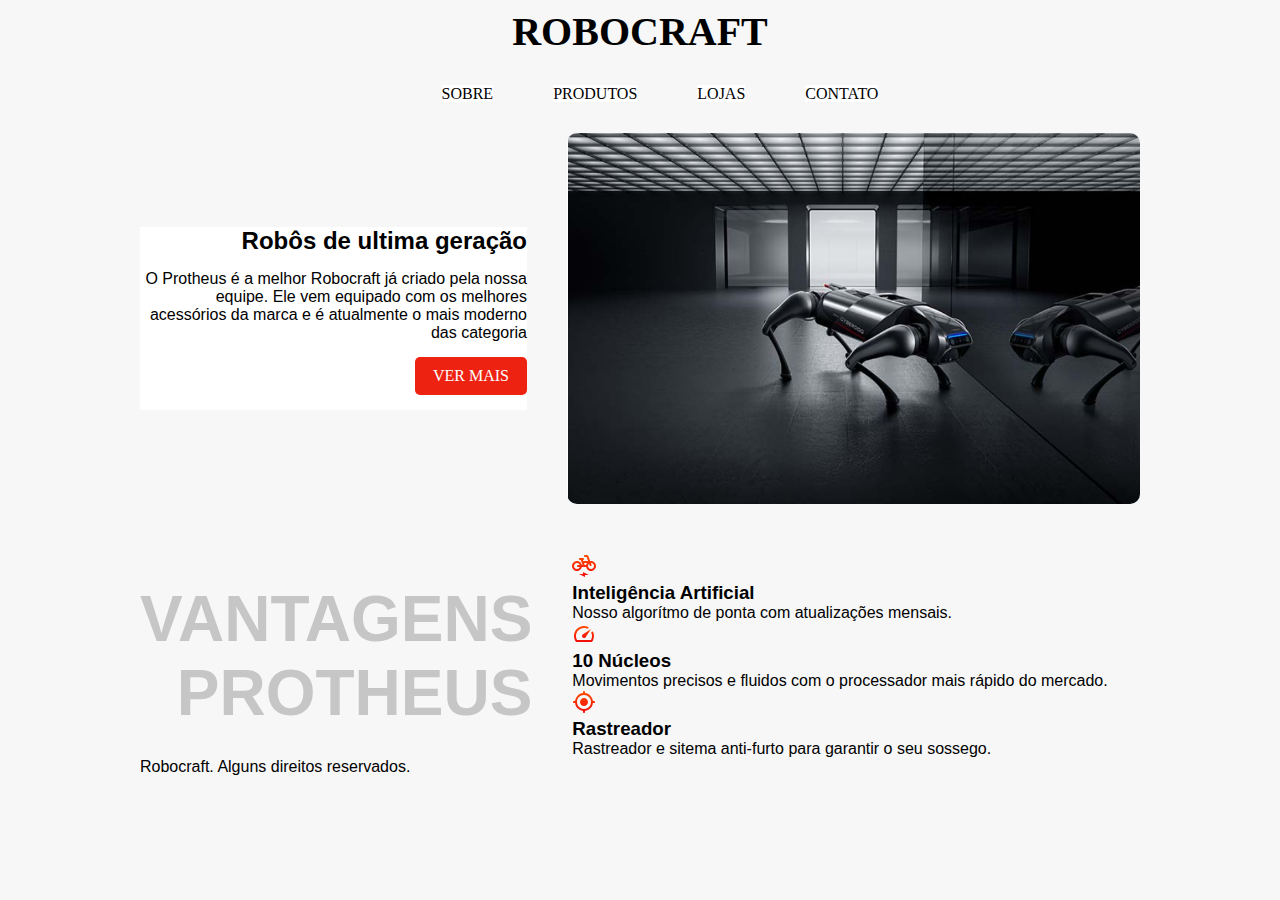
==== Aula4Pagina/index.html @ fe873bba "exercicio quase pronto" ====
<!DOCTYPE html>
<html lang="en">
<head>
    <meta charset="UTF-8">
    <meta name="viewport" content="width=device-width, initial-scale=1.0">
    <title>Página</title>
    <link rel="stylesheet" href="style.css">
</head>
<body>
    <div class="paginacao">
        <h1>ROBOCRAFT</h1>
        <nav>
            <ul>
                <li><a href="#">SOBRE</a></li>
                <li><a href="#">PRODUTOS</a></li>
                <li><a href="#">LOJAS</a></li>
                <li><a href="#">CONTATO</a>
            </ul>
        </nav>
        <div class="corpo">
            <div class="apresentacao">
                <div class="textoApresentacao">
                    <h2>Robôs de ultima geração</h2>
                    <p>O Protheus é a melhor Robocraft já criado pela nossa equipe.
                         Ele vem equipado com os melhores acessórios da marca e é 
                         atualmente o mais moderno das categoria</p>
                    <a href="#">VER MAIS</a>
                    <span> </span>
                </div>   
                <img src="./img/robot.png" alt="Cão robô cinza">
            </div>
            <div class="conteudo">
                <h2>VANTAGENS PROTHEUS</h2>
                <div class="painelVantages">
                    <div class="vantagens">
                        <img src="./img/eletrica.svg" alt="Ícone de inteligência artifical ">
                        <h3>Inteligência Artificial </h3>
                        <p>Nosso algorítmo de ponta com atualizações mensais.</p>
                    </div>
                    <div class="vantagens">
                        <img src="./img/velocidade.svg" alt="Ícone de inteligência artifical ">
                        <h3>10 Núcleos</h3>
                        <p>Movimentos precisos e fluidos com o processador mais rápido do mercado.</p>
                    </div>
                    <div class="vantagens">
                        <img src="./img/rastreador.svg" alt="Ícone de inteligência artifical ">
                        <h3>Rastreador </h3>
                        <p>Rastreador e sitema anti-furto para garantir o seu sossego.</p>
                    </div>
                </div>
            </div>
        </div>
        <p>Robocraft. Alguns direitos reservados.</p>
    </div>
    
</body>
</html>
---- Aula4Pagina/style.css ----
/* Considerações gerais */

p, h1, h2, h3{
    margin: 0;
    font-family: "Arial";
}

body{
    background-color: #f7f7f7;
    display: flex;
    justify-content: center;
}




h1{
    text-align: center;
    font-weight: bold;
    font-size:40px;
    font-family: "Verdana";
    
}

nav{
    margin: 30px 0;
}

nav ul{
    display: flex;
    flex: auto;
    justify-content: center;
    list-style: none;
    gap: 60px;
}

nav ul li a{
    text-decoration: none;
    color: black;
    flex-basis: 60px;
    background-color: white;
    
}    

.corpo{
    display: flex;
    flex-direction: column;
    justify-content: center;
    align-content: center;
    gap: 50px;
    max-width: 1000px;
}

.apresentacao{
    display: flex;
    flex-direction: row;
    gap: 40px;
}

img{
    max-width: 100%;
    border-radius: 10px;
}


.textoApresentacao{
    display: flex;
    flex-direction: column;
    text-align: end;
    align-self: center;
    gap: 15px;
    background-color: white;
 
}

.textoApresentacao a{
    background-color: #ee2211;
    padding: 10px 18px;
    align-self: flex-end;
    color: white;
    text-decoration: none;
    border-radius: 5px;
}

.conteudo{
    display: flex;
    justify-items: baseline;
    align-content: center;
    align-items: center;
    gap: 40px;
}

.conteudo h2{
    font-size: 64px;
    color: #c6c6c6;
    text-align: end;
    flex-basis: 200px;
    
}
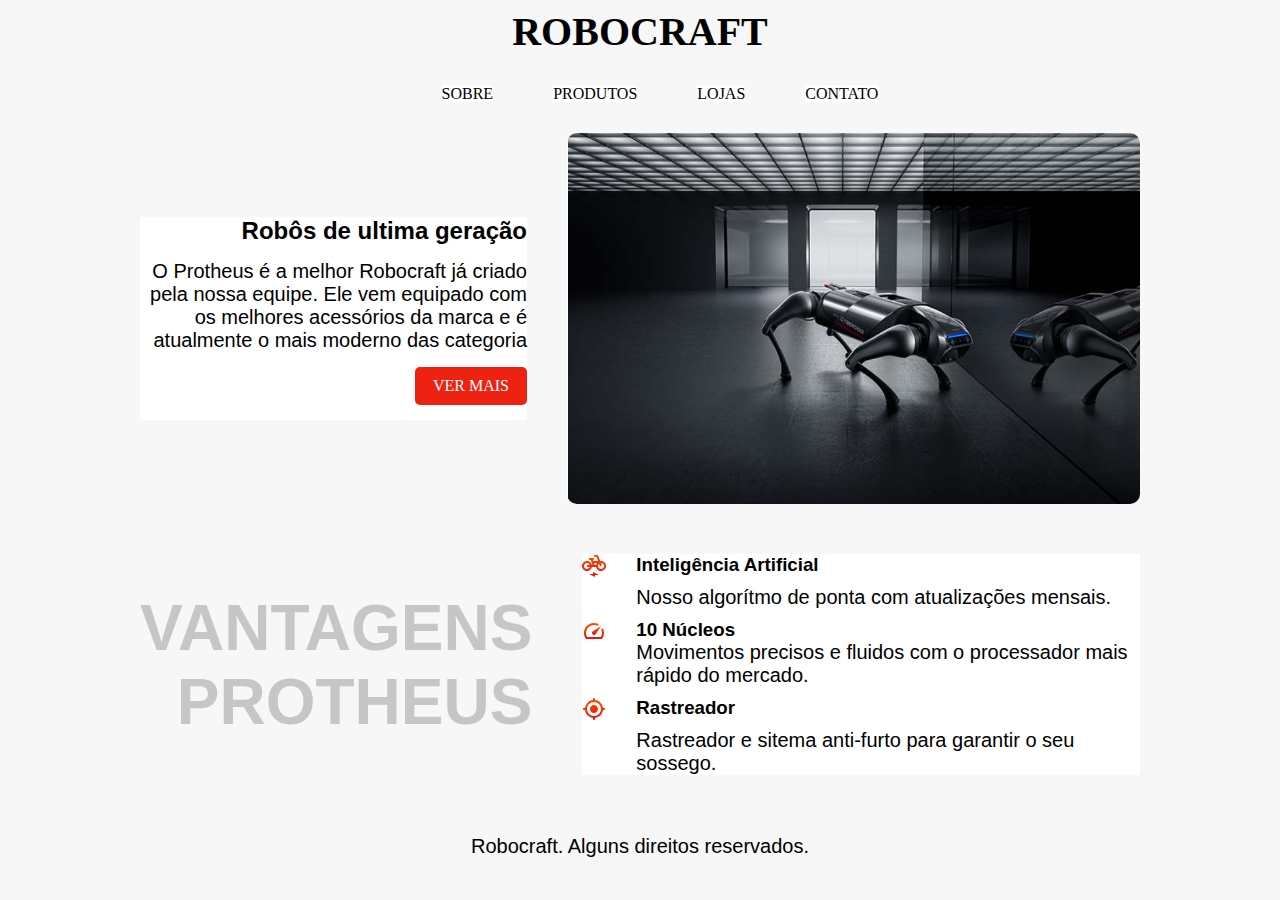
==== commit b357d958: "finalizando a organização" ====
--- a/Aula4Pagina/index.html
+++ b/Aula4Pagina/index.html
@@ -31,26 +31,32 @@
             </div>
             <div class="conteudo">
                 <h2>VANTAGENS PROTHEUS</h2>
-                <div class="painelVantages">
+                <div class="painelVantagens">
                     <div class="vantagens">
                         <img src="./img/eletrica.svg" alt="Ícone de inteligência artifical ">
-                        <h3>Inteligência Artificial </h3>
-                        <p>Nosso algorítmo de ponta com atualizações mensais.</p>
+                        <div class="textoVantagens">
+                            <h3>Inteligência Artificial </h3>
+                            <p>Nosso algorítmo de ponta com atualizações mensais.</p>
+                        </div>
                     </div>
                     <div class="vantagens">
                         <img src="./img/velocidade.svg" alt="Ícone de inteligência artifical ">
-                        <h3>10 Núcleos</h3>
-                        <p>Movimentos precisos e fluidos com o processador mais rápido do mercado.</p>
+                        <div class=""textoVantagens>
+                            <h3>10 Núcleos</h3>
+                            <p>Movimentos precisos e fluidos com o processador mais rápido do mercado.</p>
+                        </div>
                     </div>
                     <div class="vantagens">
                         <img src="./img/rastreador.svg" alt="Ícone de inteligência artifical ">
-                        <h3>Rastreador </h3>
-                        <p>Rastreador e sitema anti-furto para garantir o seu sossego.</p>
+                       <div class="textoVantagens">
+                            <h3>Rastreador </h3>
+                            <p>Rastreador e sitema anti-furto para garantir o seu sossego.</p>
+                       </div>
                     </div>
                 </div>
             </div>
         </div>
-        <p>Robocraft. Alguns direitos reservados.</p>
+        <p id="footer">Robocraft. Alguns direitos reservados.</p>
     </div>
     
 </body>
--- a/Aula4Pagina/style.css
+++ b/Aula4Pagina/style.css
@@ -20,6 +20,10 @@
     font-size:40px;
     font-family: "Verdana";
     
+}
+
+p{
+    font-size: 20px;    
 }
 
 nav{
@@ -70,6 +74,7 @@
     align-self: center;
     gap: 15px;
     background-color: white;
+    padding: auto;
  
 }
 
@@ -87,7 +92,7 @@
     justify-items: baseline;
     align-content: center;
     align-items: center;
-    gap: 40px;
+    gap: 50px;
 }
 
 .conteudo h2{
@@ -95,7 +100,37 @@
     color: #c6c6c6;
     text-align: end;
     flex-basis: 200px;
-    
+}
+
+.painelVantagens{
+    display: flex;
+    flex-direction: column;
+    justify-content: center; 
+    justify-items: center;
+    gap: 10px;  
+    background-color: white;
+    padding: auto;
+}
+
+
+
+.vantagens{
+    display: grid;
+    grid-template-columns: auto 1fr;
+    gap: 30px;
+    text-align: start;
+}
+
+.textoVantagens{
+    display: grid;
+    gap: 10px;
+}
+
+
+#footer{
+    text-align: center;
+    margin-top:50px;
+    padding: 10px;
 }
 
 
@@ -103,4 +138,3 @@
 
 
 
-
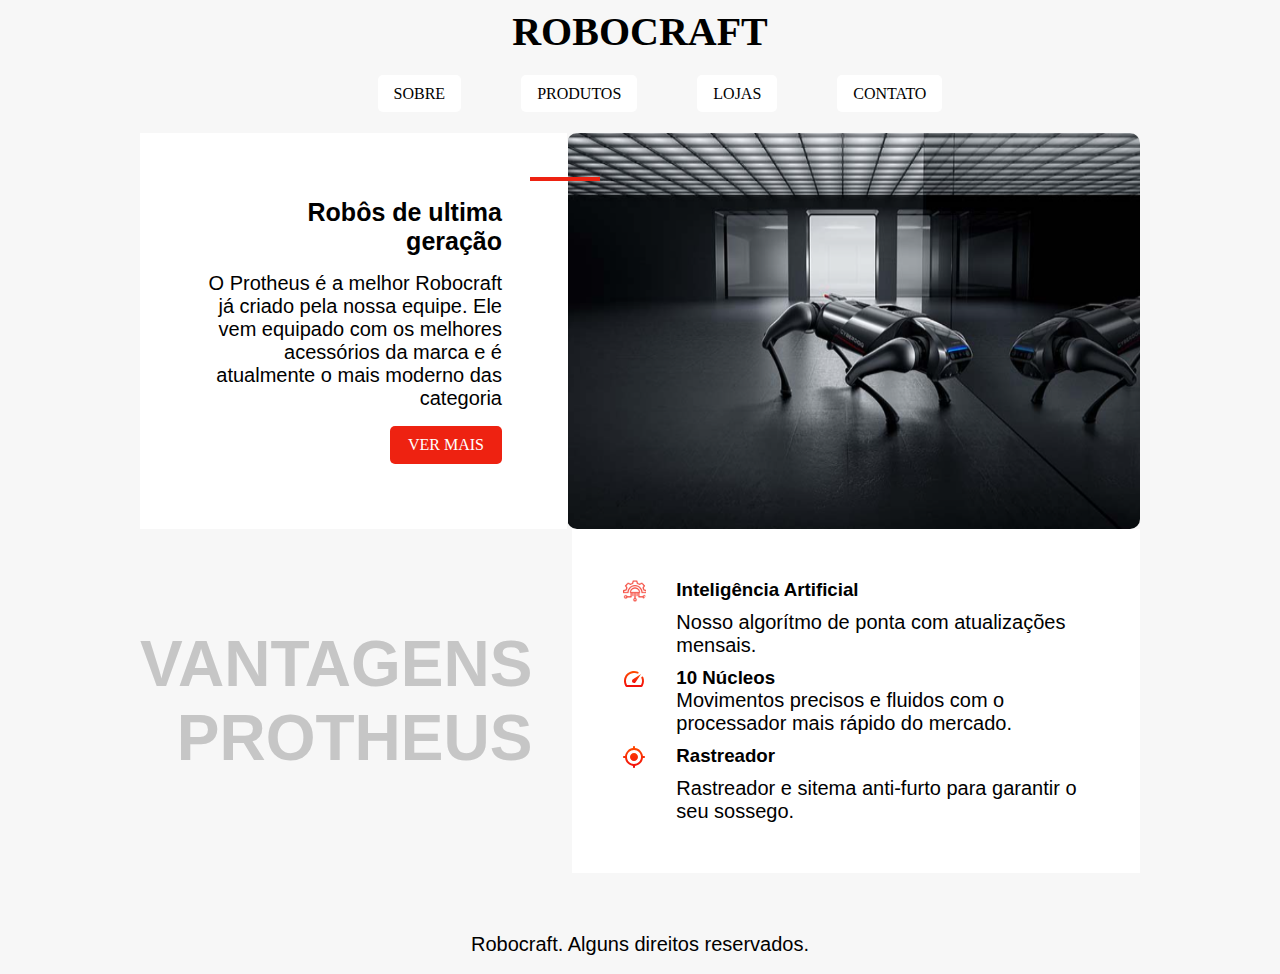
==== commit 599c9dab: "finalização atividade" ====
--- a/Aula4Pagina/index.html
+++ b/Aula4Pagina/index.html
@@ -33,7 +33,7 @@
                 <h2>VANTAGENS PROTHEUS</h2>
                 <div class="painelVantagens">
                     <div class="vantagens">
-                        <img src="./img/eletrica.svg" alt="Ícone de inteligência artifical ">
+                        <img src="./img/IA.svg" alt="Ícone de inteligência artifical">
                         <div class="textoVantagens">
                             <h3>Inteligência Artificial </h3>
                             <p>Nosso algorítmo de ponta com atualizações mensais.</p>
--- a/Aula4Pagina/style.css
+++ b/Aula4Pagina/style.css
@@ -43,26 +43,40 @@
     color: black;
     flex-basis: 60px;
     background-color: white;
+    padding: 10px 16px;
+    border-radius: 5px;
     
 }    
+
 
 .corpo{
     display: flex;
     flex-direction: column;
     justify-content: center;
     align-content: center;
-    gap: 50px;
+
     max-width: 1000px;
 }
 
 .apresentacao{
     display: flex;
     flex-direction: row;
-    gap: 40px;
+    position: relative;
+
 }
 
+.apresentacao span{
+    background-color: #ee2211;
+    position: absolute;
+    top: 11%;
+    left: 39%;
+    width: 70px;
+    height: 4px;
+}   
+
+
 img{
-    max-width: 100%;
+    max-width: 70%;
     border-radius: 10px;
 }
 
@@ -72,10 +86,14 @@
     flex-direction: column;
     text-align: end;
     align-self: center;
-    gap: 15px;
     background-color: white;
-    padding: auto;
+    padding: 65px;
+    gap: 16px 0;
  
+}
+
+.textoApresentacao h2{
+    font-size:25px;
 }
 
 .textoApresentacao a{
@@ -92,7 +110,7 @@
     justify-items: baseline;
     align-content: center;
     align-items: center;
-    gap: 50px;
+    gap: 40px;
 }
 
 .conteudo h2{
@@ -109,7 +127,8 @@
     justify-items: center;
     gap: 10px;  
     background-color: white;
-    padding: auto;
+    padding: 50px;
+
 }
 
 
@@ -119,6 +138,10 @@
     grid-template-columns: auto 1fr;
     gap: 30px;
     text-align: start;
+}
+
+.vantagens img{
+    max-width: 200%;
 }
 
 .textoVantagens{
@@ -138,3 +161,4 @@
 
 
 
+
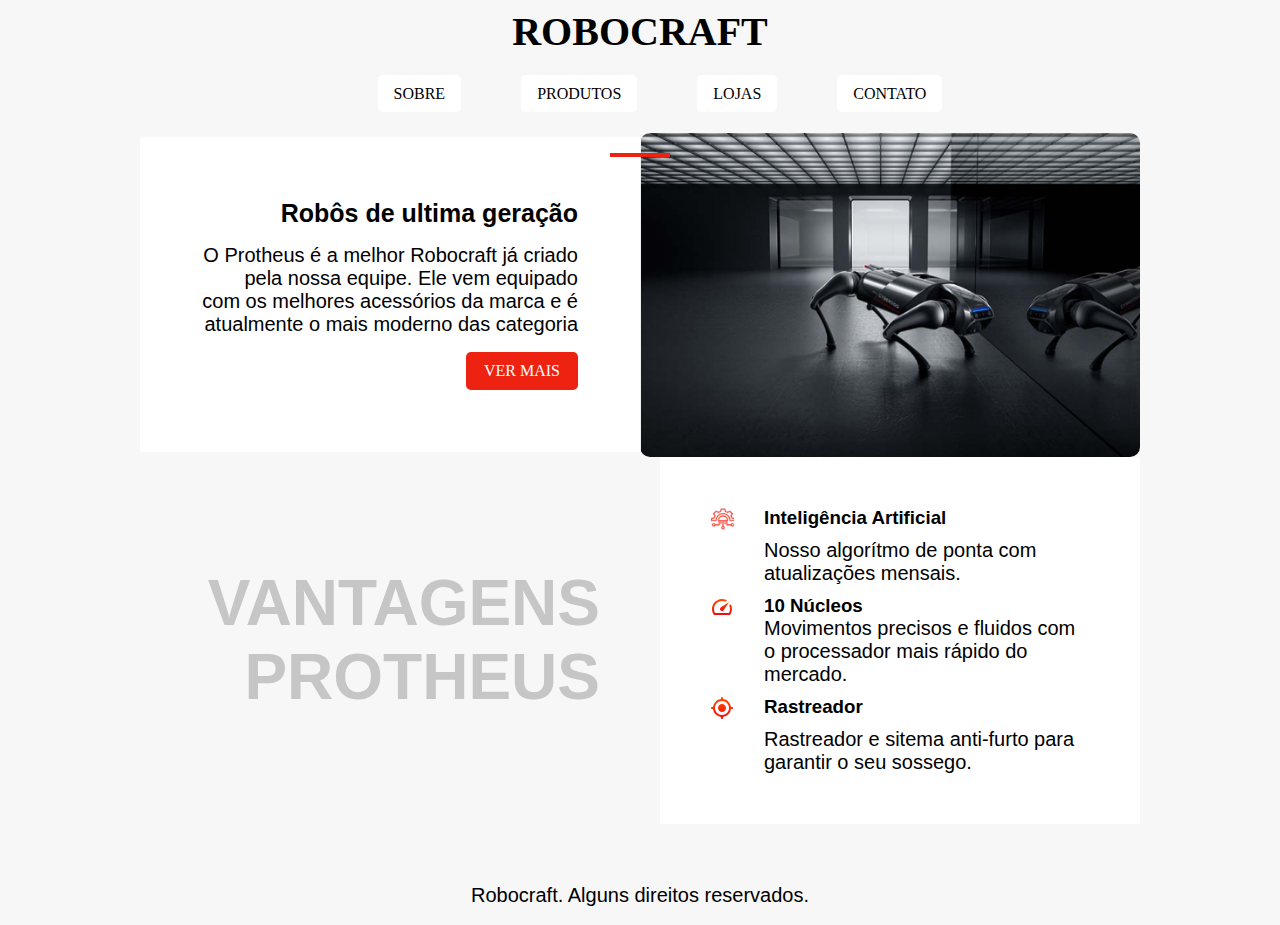
==== commit dda6c139: "corrigindo a imagem" ====
--- a/Aula4Pagina/index.html
+++ b/Aula4Pagina/index.html
@@ -27,7 +27,7 @@
                     <a href="#">VER MAIS</a>
                     <span> </span>
                 </div>   
-                <img src="./img/robot.png" alt="Cão robô cinza">
+                <img src="./img/robot.png" alt="Cão robô cinza"/>
             </div>
             <div class="conteudo">
                 <h2>VANTAGENS PROTHEUS</h2>
--- a/Aula4Pagina/style.css
+++ b/Aula4Pagina/style.css
@@ -54,29 +54,29 @@
     flex-direction: column;
     justify-content: center;
     align-content: center;
-
     max-width: 1000px;
 }
 
 .apresentacao{
-    display: flex;
-    flex-direction: row;
+    display: grid;
     position: relative;
+    grid-template-columns: 1fr 1fr;
 
 }
 
 .apresentacao span{
     background-color: #ee2211;
     position: absolute;
-    top: 11%;
-    left: 39%;
-    width: 70px;
+    top: 20px;
+    right: 470px;
+    width: 60px;
     height: 4px;
 }   
 
 
-img{
-    max-width: 70%;
+.apresentacao img{
+    max-width: 100%; 
+    height: auto;
     border-radius: 10px;
 }
 
@@ -87,8 +87,8 @@
     text-align: end;
     align-self: center;
     background-color: white;
-    padding: 65px;
-    gap: 16px 0;
+    padding: 62px;
+    gap: 16px;
  
 }
 
@@ -106,7 +106,8 @@
 }
 
 .conteudo{
-    display: flex;
+    display: grid;
+    grid-template-columns: 1fr 1fr;
     justify-items: baseline;
     align-content: center;
     align-items: center;
@@ -117,7 +118,7 @@
     font-size: 64px;
     color: #c6c6c6;
     text-align: end;
-    flex-basis: 200px;
+    padding: 20px;
 }
 
 .painelVantagens{
